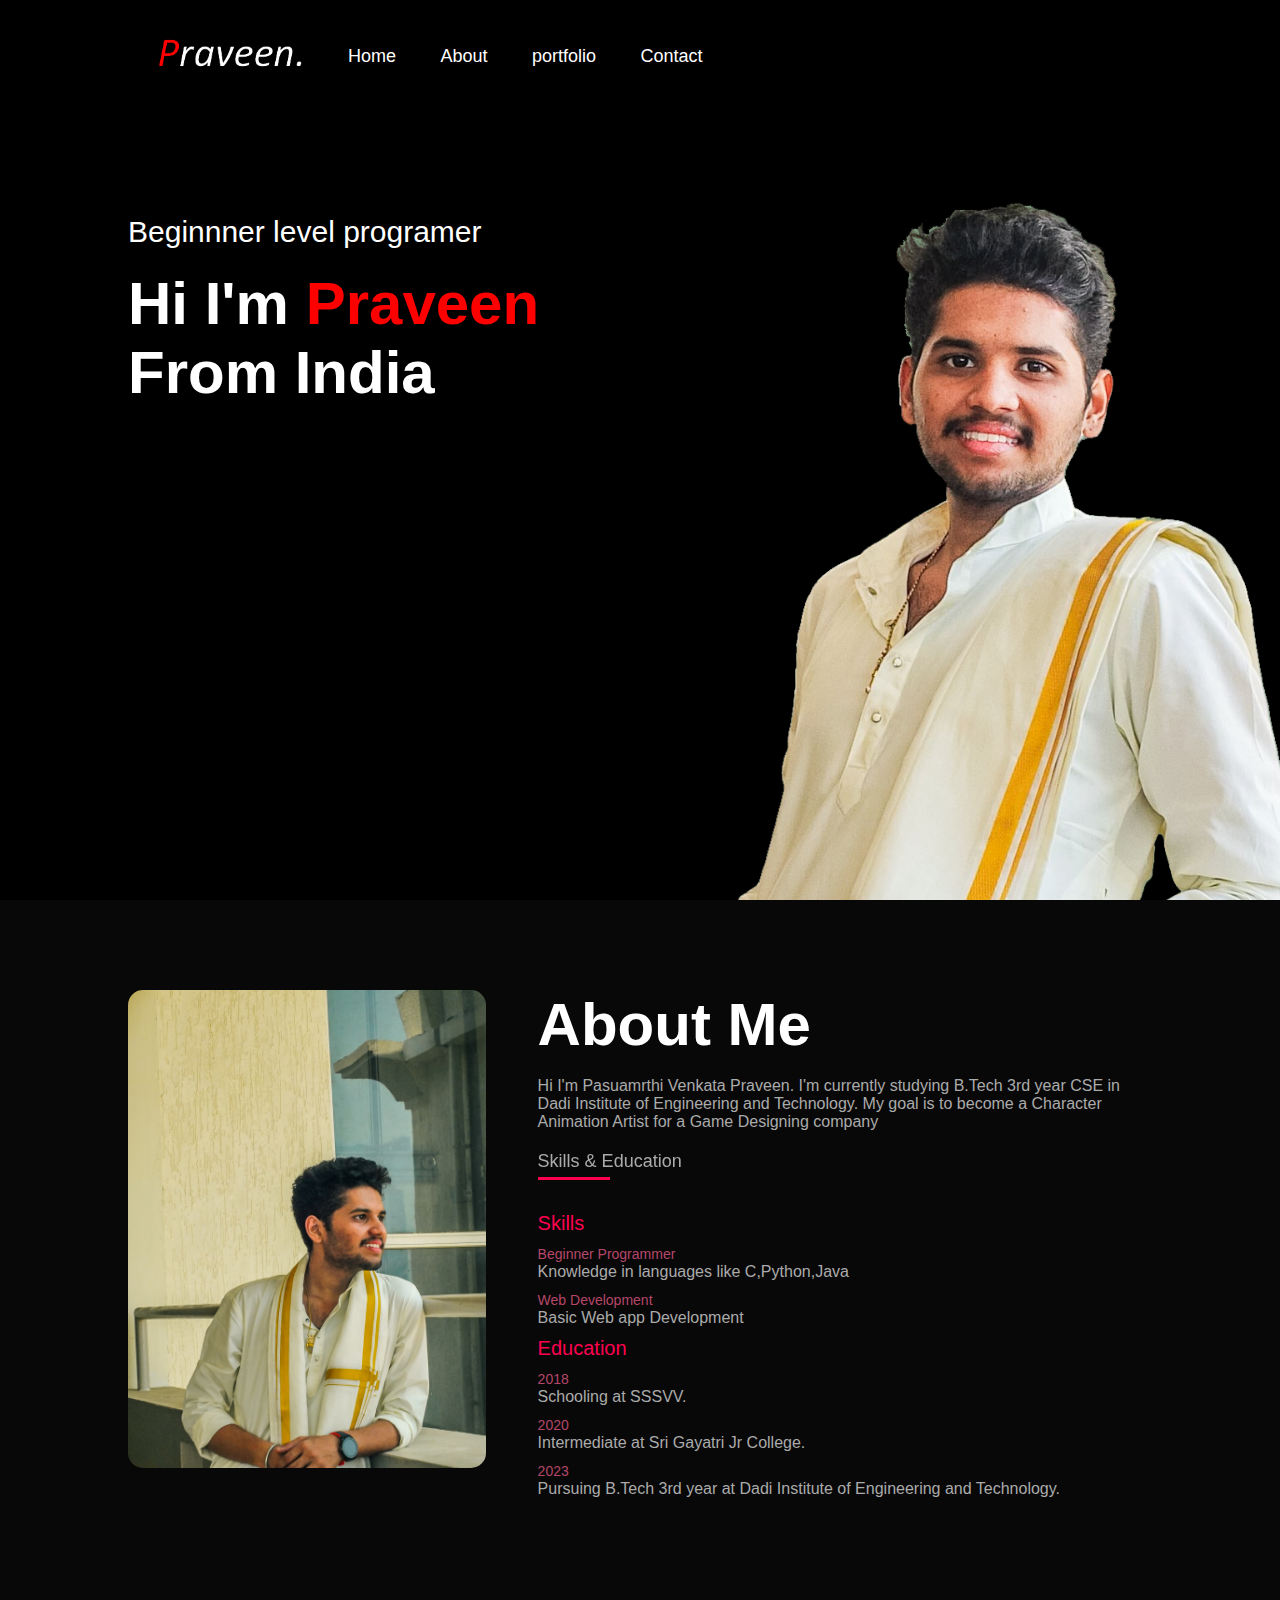
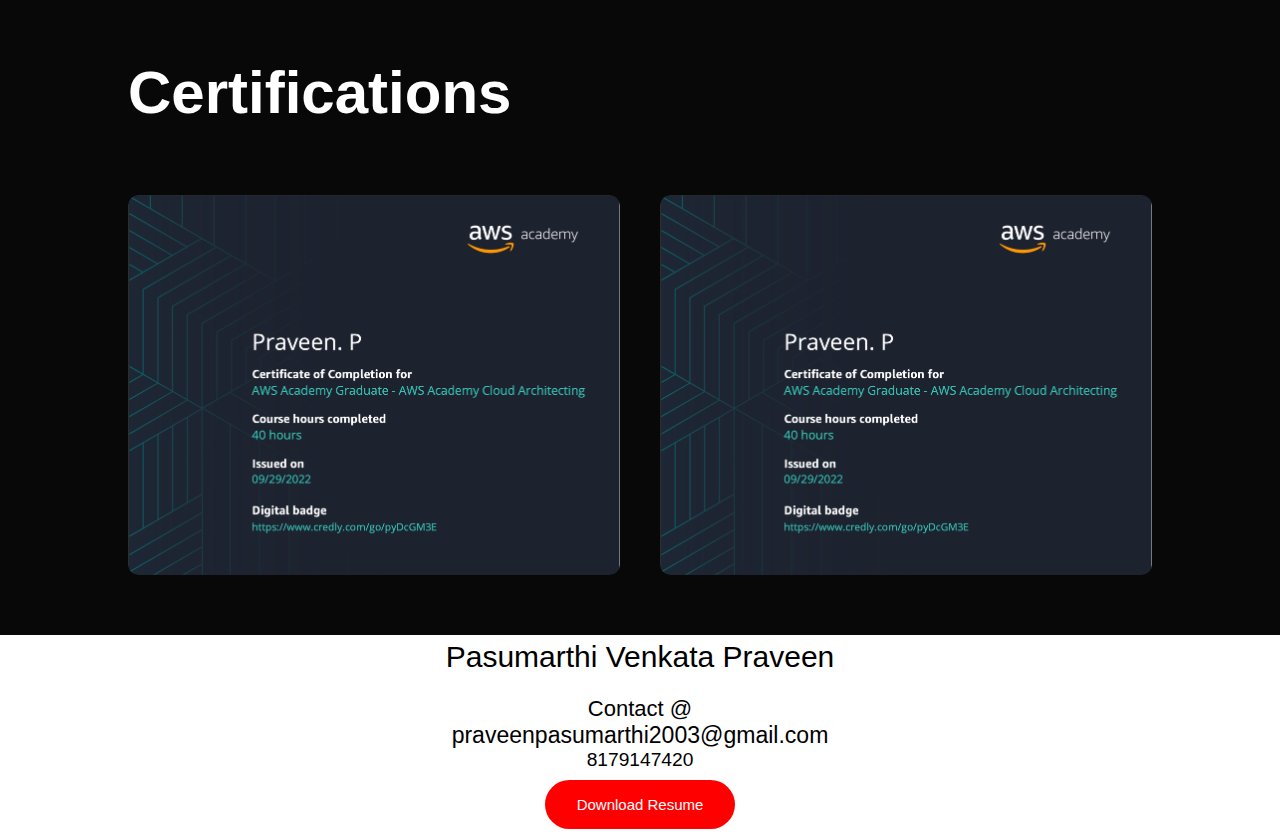
==== Praveen.html @ f8c1e740 "init" ====
<!DOCTYPE html>
<html lang="en">
    <head>
        <meta charset="UTF-8">
        <meta http-equiv="X-UA-Compatible" content="IE=edge">
        <meta name="viewport" content="width=device-width, initial-scale=1.0">
        <title> Personal Portfolio</title>
        <link rel = "stylesheet" href="Praveen.css">
       
    </head>
    <body>
        <div id="header">
            <div class="container">
                <nav id="nav-bar">
                    <img src="images/logo.png" class="logo">
                    <ul>
                        <li><a href="#header">Home</a></li>
                        <li><a href="#about">About</a></li>
                        <li><a href="#portfolio">portfolio</a></li>
                        <li><a href="#contact">Contact</a></li>
                        <i class="fa-solid fa-xmark"></i> 
                    </ul>
                    <i class="fa-solid fa-bars"></i>
                </nav>
                <div class="header-text">
                    <p>Beginnner level programer</p>
                    <h1>Hi I'm <span>Praveen</span><br> From India</h1>
                </div>
            </div>
        </div>
        <!---------about---------->
        <div id="about">
            <div class="container">
                <div class="row">
                    <div class="about-col-1">
                        <img src="images/user.jpg" alt="">
                    </div>
                    <div class="about-col-2">
                        <h1 class="sub-title">About Me</h1><br>
                        <p>Hi I'm Pasuamrthi Venkata Praveen. I'm currently studying B.Tech 3rd year CSE in Dadi Institute of Engineering and Technology. My goal is to become a Character Animation Artist for a Game Designing company </p>
                    
                        <div class="tab-titles">
                            <p class="tab-links active-link">Skills & Education</p>                            
                        </div>
                        <div class="tab-contents active-tab" id="skills">
                            <ul>
                                <P class="skills-education">Skills</P>
                                <li><span>Beginner Programmer</span><br>Knowledge in languages like C,Python,Java </li>
                                <li><span>Web Development</span><br>Basic Web app Development</li>
                                <p class="skills-education">Education</p>
                                <li><span>2018</span><br>Schooling at SSSVV.</li>
                                <li><span>2020</span><br>Intermediate at Sri Gayatri Jr College.</li>
                                <li><span>2023</span><br>Pursuing B.Tech 3rd year at Dadi Institute of Engineering and Technology.</li>
                            </ul>
                        </div>
                    </div>
                </div>
            </div>
        </div>
        <!-- --------Portfolio-------- -->
        <div id="portfolio">
            <div class="container">
                <h1 class="sub-title">Certifications</h1><br>
                <div class="work-list">
                    <div class="work">
                        <img src="images/AWS arch.png">
                        <div class="layer">
                            <h3>AWS Cloud Foundations Course Certificate</h3>
                            <a href="./Certificates/AWS cloud foundations.pdf" class="link"><i class="fa-regular fa-arrow-up-right-from-square"></i></a>
                        </div>
                    </div>
                    <div class="work">
                        <img src="images/AWS arch.png">
                        <div class="layer">
                            <h3>AWS Cloud Architecture Course Certificate</h3>
                            <a href="./Certificates/AWS cloud architecting.pdf" class="link"><i class="fa-regular fa-arrow-up-right-from-square"></i></a>
                        </div>
                    </div>
                </div>
            </div>
        </div>
        
        
    </body>
   
    <!--===== FOOTER =====-->
    <footer class="footer" id="contact">
        <p class="footer-title">Pasumarthi Venkata Praveen</p><br>
        <p class="footer-contact"> Contact @</p>
        <a href="https://mail.google.com/mail/u/0/?tab=rm&ogbl#inbox?compose=DmwnWrRlQXtpKBpBNMvTfDfPdlfLfMgpPFwCSZpZCmPcHHcLpsZzZDsHXPnnttPnkvXWcQdPqtQv" class="footer">praveenpasumarthi2003@gmail.com</a>
        <p>8179147420</p>
        <div class="footer-social">
            <a href="https://wa.me/+91-8179147420`" class="footer-icon"><i class='bx bxl-whatsapp' ></i></a>
            <a href="#" class="footer-icon"><i class="fa fa-instagram" aria-hidden="true"></i></a>
            <a href="#" class="footer-icon"><i class="fa fa-twitch" aria-hidden="true"></i></a><br>
            <a href="Certificates/Resume.pdf" download class="download-btn">Download Resume</a>
            <i class="fa fa-download"></i>
        </div>
        
    </footer>

</html>
---- Praveen.css ----
*{
    margin: 0;
    padding: 0;
    font-family: 'Poppins', sans-serif;
    box-sizing: border-box;
}
html{
    scroll-behavior: smooth;
}
body {
    background: #080808;
    color: #fff;
} 

#header{
    width: 100%;
    height: 100vh;
    background-image: url(images/background.jpg) ;
    background-size: cover;
    background-position: center; 
}
#nav-bar{
    position: fixed;
    background-color: #000000;
    transition: 0.5s;
}
.container{
    padding: 10px 10%;
}

nav{
    display: flex;
    align-items: center;
    justify-content: space-between;
    flex-wrap: wrap;
}

.logo{
    width: 200px;
    position: left;
}

nav ul li{
    display: inline-block;
    list-style: none;
    margin: 10px 20px;
}

nav ul li a{
    color: #fff;
    text-decoration: none;
    font-size: 18px;
    position: relative;

}

nav ul li a::after{
    content: '';
    width: 0;
    height: 3px;
    background: #ff004f;
    position: absolute;
    left: 0;
    bottom: -6px;
    transition: 0.5s;
}

nav ul li a:hover::after{
    width: 100%;
}

.header-text{
    margin-top: 20%;
    font-size: 30px;

}

.header-text h1{
    font-size: 60px;
    margin-top: 20px;
}

.header-text h1 span{
    color: #ff0000;
}
/*----------about---------*/
#about{
    padding: 80px 0;
    color: #ababab;
}

.row{
    display: flex;
    justify-content:space-between ;
    flex-wrap: wrap;
}

.about-col-1{
    flex-basis: 35%;
}
.about-col-1 img{
    width: 100%;
    border-radius: 15px;
}

.about-col-2{
    flex-basis: 60%;
}

.sub-title{
    font-size: 60px;
    font-weight: 600;
    color: #fff;
}

.tab-titles{
    display: flex;
    margin: 20px 0 40px;
}

.tab-links{
    margin-right: 50px;
    font-size: 18px;
    font-weight: 500;
    cursor: pointer;
    position: relative;
}

.tab-links::after{
    content: '';
    width: 0;
    height: 3px;
    background: #ff004f;
    position: absolute;
    left: 0;
    bottom: -8px;
    transition: 0.5s;
}

.tab-links.active-link::after{
    width: 50%;
}

.tab-contents ul li{
    list-style: none;
    margin: 10px 0;
}

.tab-contents ul li span{
    color: #b54769;
    font-size: 14px;
}

.tab-contents{
    display: none;
}

.tab-contents.active-tab{
    display: block;
}
.skills-education{
    color: #ff004f;
    font-size: 20px;
}

/*------------Portfolio-------------*/
#portfolio{
    padding: 50px 0;
}

.work-list{
    display: grid;
    grid-template-columns: repeat(auto-fit, minmax(250px, 1fr));
    grid-gap: 40px;
    margin-top: 50px;
}

.work{
    border-radius: 10px;
    position: relative;
    overflow: hidden;
}
.work img{
    width: 100%;
    border-radius: 10px;
    display: block;
    transition: transform 0.5s;
}

.layer{
    width: 100%;
    height: 0;
    background: linear-gradient(rgba(0,0,0,0.6), #ff004f);
    border-radius: 10px;
    position: absolute;
    left: 0;
    bottom: 0;
    overflow: hidden;
    display: flex;
    align-items: center;
    justify-content: center;
    flex-direction: column;
    padding: 0 40px;
    text-align: center;
    font-size: 14px;
    transition: height 0.5s;
}

.layer h3{
    font-weight:500;
    margin-bottom: 20px;

}

.layer a{
    margin-top: 20px;
    color: #ff004f;
    text-decoration: none;
    font-size: 18px;
    line-height: 60px;
    background: #fff;
    width: 60px;
    height: 60px;
    border-radius: 50%;
    text-align: center
}

.work:hover img{
    transform: scale(1.1);
}
.work:hover .layer{
    height: 100%;
}

#contact-mail{
    color: #ff004f;
    font-size: large;
    font-family: 'Segoe UI', Tahoma, Geneva, Verdana, sans-serif;
    
}

#contact-no{
    color: #ff004f;
    font-size: large;
    font-family: 'Segoe UI', Tahoma, Geneva, Verdana, sans-serif;
    
}
.social-icons{
    color: #fff;
}
.footer{
    color: #000000;
    background-color: white;
    height: 200px;
    text-align: center;
    font-size: larger;
    font-family: 'Franklin Gothic Medium', 'Arial Narrow', Arial, sans-serif;
    text-decoration: solid;
}

.footer-title{
    font-size: 30px;
    padding-top: 5px;
}
.footer-contact{
    font-size: 22px
}
.download-btn{
    background-color: #ff0000;
    color: white;
    padding: 1rem 2rem;
    font-size: 15px;
    text-decoration: none;
    border-radius: 30px;
}
.download-btn:hover{
    background-color:#ff0000;

}
.link{
    color: #ffffff;
}

/* -------------css for small screen-----------*/
nav .fas{
    display: none;
}

@media only screen and (max-width: 600px) {
     #header{
        background-image: url(images/phone-background.png);
     }
     .header-text{
        margin-top: 100%;
        font-size: 16px; 
     }
     .header-text h1{
        font-size: 30px;
     }
     nav .fas{
        display: block;
        font-size: 25px;  
    }
}
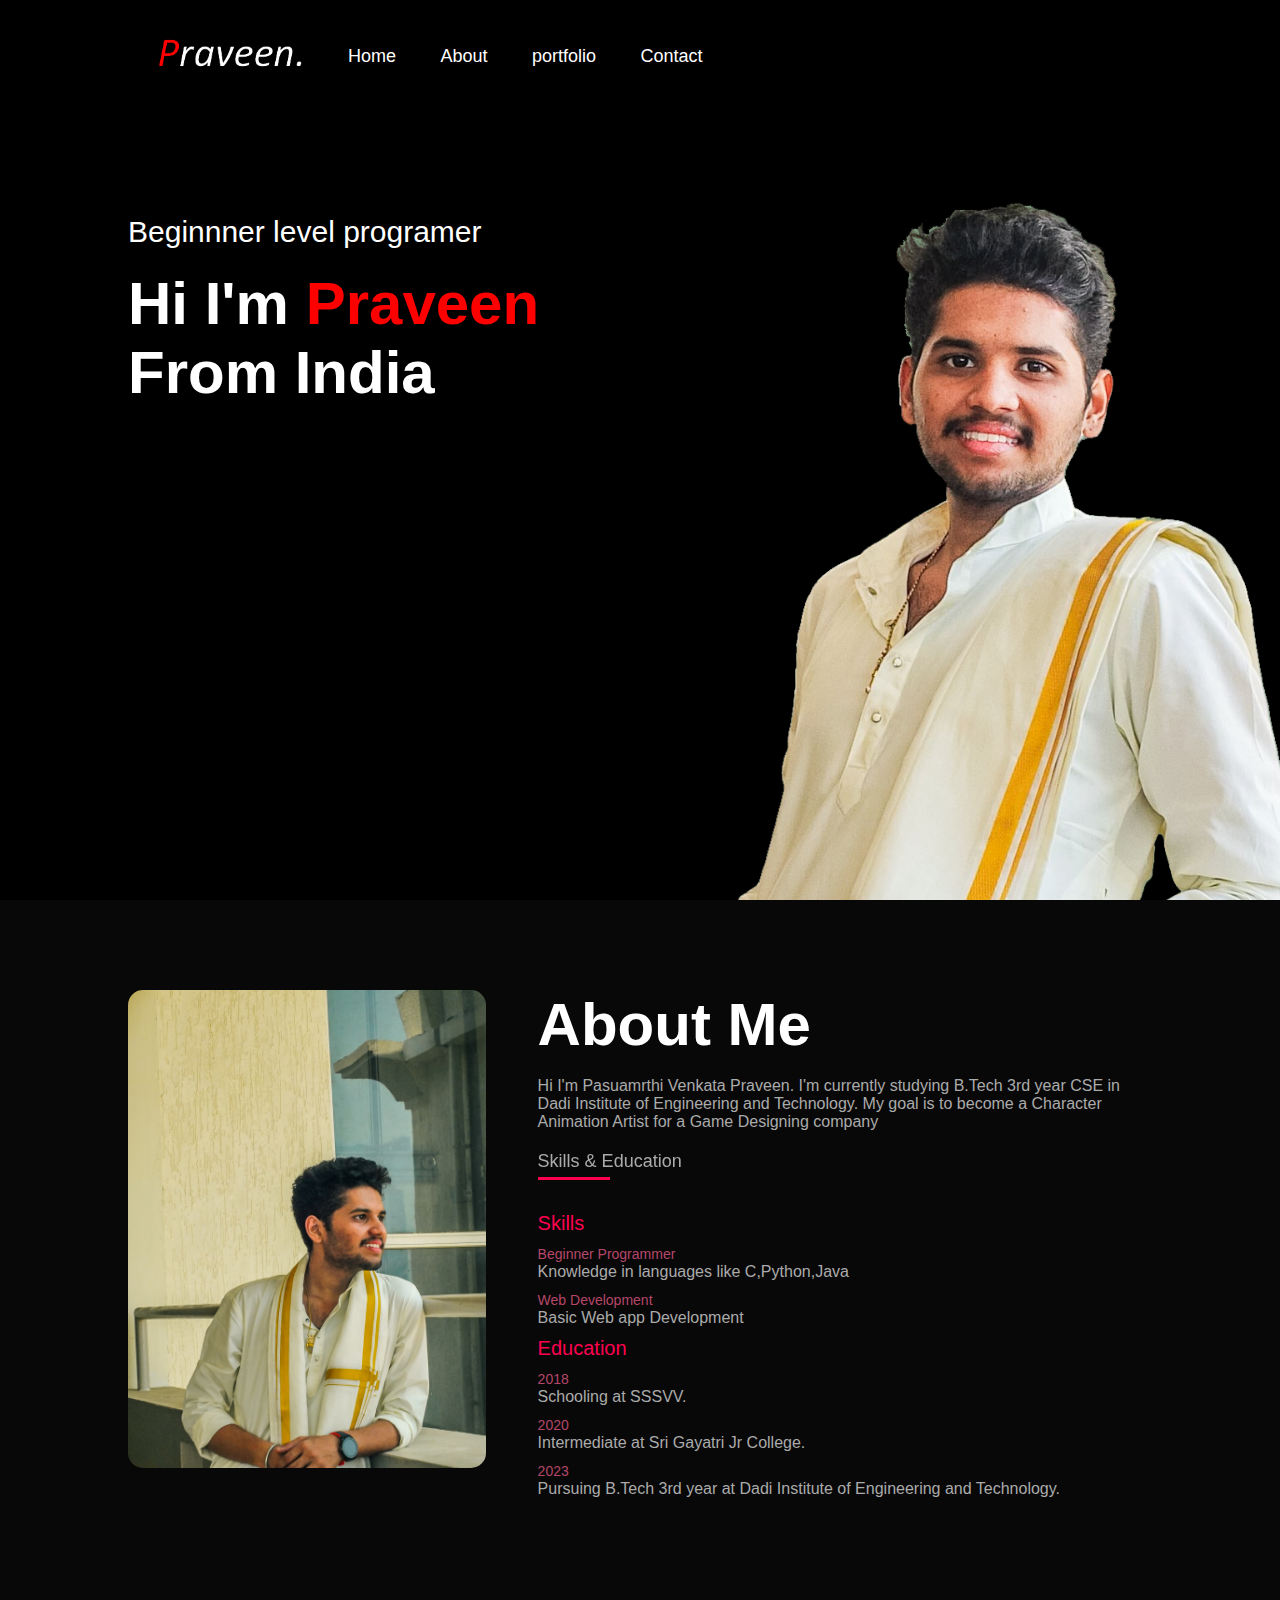
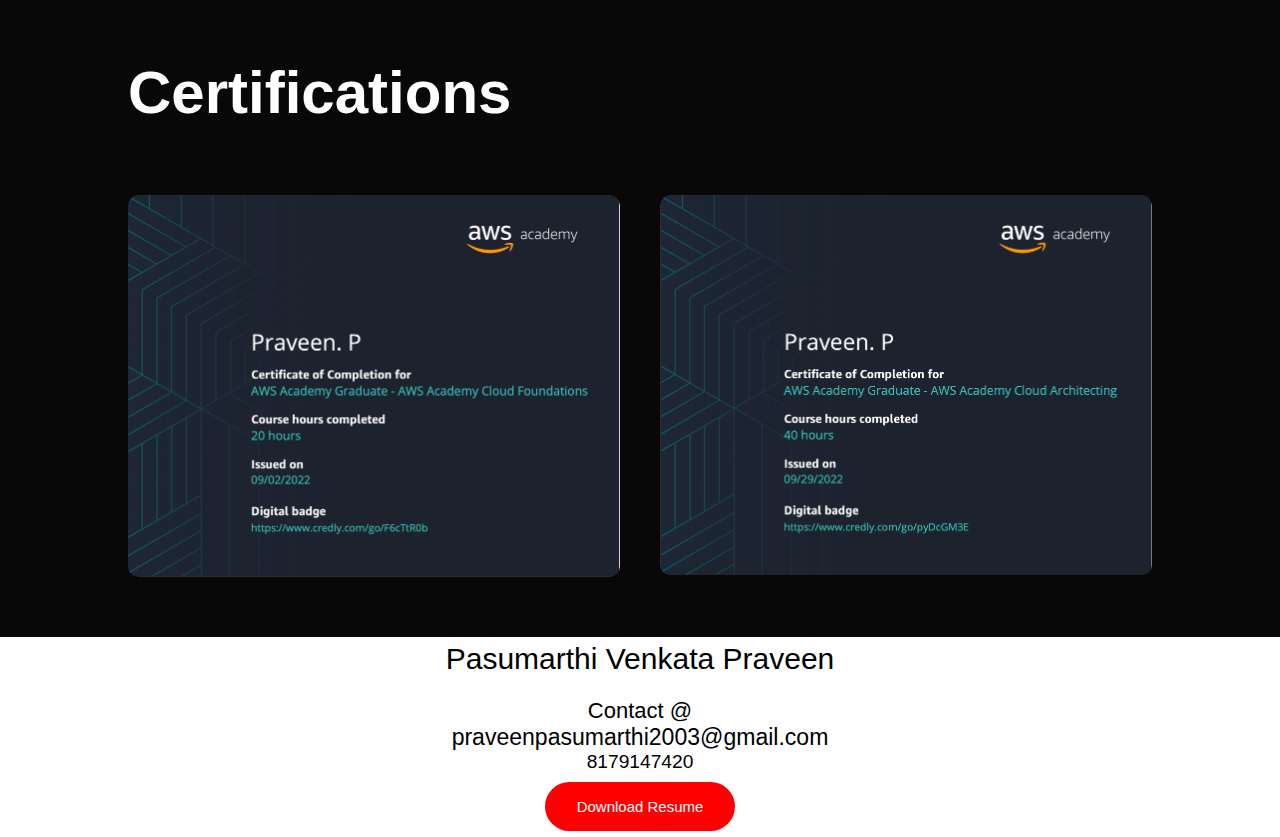
==== commit fc09cc2b: "Update Praveen.html" ====
--- a/Praveen.html
+++ b/Praveen.html
@@ -63,7 +63,7 @@
                 <h1 class="sub-title">Certifications</h1><br>
                 <div class="work-list">
                     <div class="work">
-                        <img src="images/AWS arch.png">
+                        <img src="images/AWS Found.png">
                         <div class="layer">
                             <h3>AWS Cloud Foundations Course Certificate</h3>
                             <a href="./Certificates/AWS cloud foundations.pdf" class="link"><i class="fa-regular fa-arrow-up-right-from-square"></i></a>
@@ -99,4 +99,4 @@
         
     </footer>
 
-</html>+</html>
